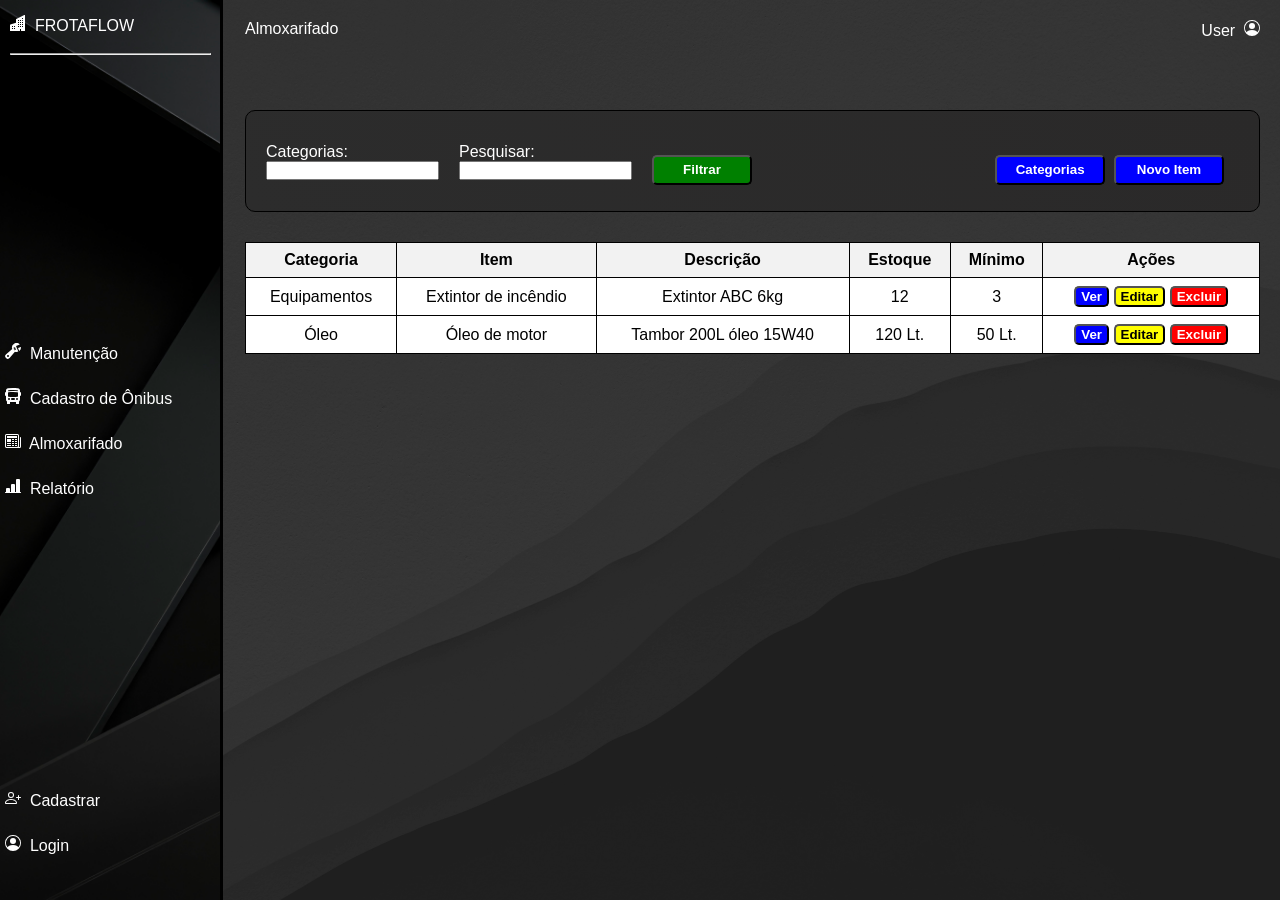
==== pages/almoxarifado.html @ 7c18bd1d "Add files via upload" ====
<!DOCTYPE html>
<html lang="en">
<head>
    <meta charset="UTF-8">
    <meta name="viewport" content="width=device-width, initial-scale=1.0">
    <title>FrotaFlow</title>
    <link rel="stylesheet" href="/style/style_almoxarifado.css">
</head>
<body>
    <header>
    <div class="logo"> 
        <a href="/pages/landing_page.html">
            <p>
                <svg xmlns="http://www.w3.org/2000/svg" width="16" height="16" fill="currentColor" class="bi bi-buildings-fill" viewBox="0 0 16 16">
                    <path d="M15 .5a.5.5 0 0 0-.724-.447l-8 4A.5.5 0 0 0 6 4.5v3.14L.342 9.526A.5.5 0 0 0 0 10v5.5a.5.5 0 0 0 .5.5h9a.5.5 0 0 0 .5-.5V14h1v1.5a.5.5 0 0 0 .5.5h3a.5.5 0 0 0 .5-.5zM2 11h1v1H2zm2 0h1v1H4zm-1 2v1H2v-1zm1 0h1v1H4zm9-10v1h-1V3zM8 5h1v1H8zm1 2v1H8V7zM8 9h1v1H8zm2 0h1v1h-1zm-1 2v1H8v-1zm1 0h1v1h-1zm3-2v1h-1V9zm-1 2h1v1h-1zm-2-4h1v1h-1zm3 0v1h-1V7zm-2-2v1h-1V5zm1 0h1v1h-1z"/>
                </svg>
                &nbsp;FROTAFLOW
            </p>
        </a>
        <br>
        <hr width="199px">
    </div>
    
        <div class="funcoes">
            <ul>
                <li>
                    <a href="../index.html">
                        <svg xmlns="http://www.w3.org/2000/svg" width="16" height="16" fill="currentColor" class="bi bi-wrench-adjustable" viewBox="0 0 16 16">
                            <path d="M16 4.5a4.5 4.5 0 0 1-1.703 3.526L13 5l2.959-1.11q.04.3.041.61"/>
                            <path d="M11.5 9c.653 0 1.273-.139 1.833-.39L12 5.5 11 3l3.826-1.53A4.5 4.5 0 0 0 7.29 6.092l-6.116 5.096a2.583 2.583 0 1 0 3.638 3.638L9.908 8.71A4.5 4.5 0 0 0 11.5 9m-1.292-4.361-.596.893.809-.27a.25.25 0 0 1 .287.377l-.596.893.809-.27.158.475-1.5.5a.25.25 0 0 1-.287-.376l.596-.893-.809.27a.25.25 0 0 1-.287-.377l.596-.893-.809.27-.158-.475 1.5-.5a.25.25 0 0 1 .287.376M3 14a1 1 0 1 1 0-2 1 1 0 0 1 0 2"/>
                        </svg> 
                        &nbsp;Manutenção
                    </a>    
                </li>
                <li>
                    <a href="/pages/cadastro_onibus.html">
                        <svg xmlns="http://www.w3.org/2000/svg" width="16" height="16" fill="currentColor" class="bi bi-bus-front-fill" viewBox="0 0 16 16">
                            <path d="M16 7a1 1 0 0 1-1 1v3.5c0 .818-.393 1.544-1 2v2a.5.5 0 0 1-.5.5h-2a.5.5 0 0 1-.5-.5V14H5v1.5a.5.5 0 0 1-.5.5h-2a.5.5 0 0 1-.5-.5v-2a2.5 2.5 0 0 1-1-2V8a1 1 0 0 1-1-1V5a1 1 0 0 1 1-1V2.64C1 1.452 1.845.408 3.064.268A44 44 0 0 1 8 0c2.1 0 3.792.136 4.936.268C14.155.408 15 1.452 15 2.64V4a1 1 0 0 1 1 1zM3.552 3.22A43 43 0 0 1 8 3c1.837 0 3.353.107 4.448.22a.5.5 0 0 0 .104-.994A44 44 0 0 0 8 2c-1.876 0-3.426.109-4.552.226a.5.5 0 1 0 .104.994M8 4c-1.876 0-3.426.109-4.552.226A.5.5 0 0 0 3 4.723v3.554a.5.5 0 0 0 .448.497C4.574 8.891 6.124 9 8 9s3.426-.109 4.552-.226A.5.5 0 0 0 13 8.277V4.723a.5.5 0 0 0-.448-.497A44 44 0 0 0 8 4m-3 7a1 1 0 1 0-2 0 1 1 0 0 0 2 0m8 0a1 1 0 1 0-2 0 1 1 0 0 0 2 0m-7 0a1 1 0 0 0 1 1h2a1 1 0 1 0 0-2H7a1 1 0 0 0-1 1"/>
                        </svg>
                        &nbsp;Cadastro de Ônibus
                    </a>
                </li>
                <li>
                    <a href="almoxarifado.html">
                        <svg xmlns="http://www.w3.org/2000/svg" width="16" height="16" fill="currentColor" class="bi bi-newspaper" viewBox="0 0 16 16">
                            <path d="M0 2.5A1.5 1.5 0 0 1 1.5 1h11A1.5 1.5 0 0 1 14 2.5v10.528c0 .3-.05.654-.238.972h.738a.5.5 0 0 0 .5-.5v-9a.5.5 0 0 1 1 0v9a1.5 1.5 0 0 1-1.5 1.5H1.497A1.497 1.497 0 0 1 0 13.5zM12 14c.37 0 .654-.211.853-.441.092-.106.147-.279.147-.531V2.5a.5.5 0 0 0-.5-.5h-11a.5.5 0 0 0-.5.5v11c0 .278.223.5.497.5z"/>
                            <path d="M2 3h10v2H2zm0 3h4v3H2zm0 4h4v1H2zm0 2h4v1H2zm5-6h2v1H7zm3 0h2v1h-2zM7 8h2v1H7zm3 0h2v1h-2zm-3 2h2v1H7zm3 0h2v1h-2zm-3 2h2v1H7zm3 0h2v1h-2z"/>
                        </svg>
                        &nbsp;Almoxarifado
                    </a>
                </li>
                <li>
                    <a href="#">
                        <svg xmlns="http://www.w3.org/2000/svg" width="16" height="16" fill="currentColor" class="bi bi-bar-chart-line-fill" viewBox="0 0 16 16">
                            <path d="M11 2a1 1 0 0 1 1-1h2a1 1 0 0 1 1 1v12h.5a.5.5 0 0 1 0 1H.5a.5.5 0 0 1 0-1H1v-3a1 1 0 0 1 1-1h2a1 1 0 0 1 1 1v3h1V7a1 1 0 0 1 1-1h2a1 1 0 0 1 1 1v7h1z"/>
                        </svg>
                        &nbsp;Relatório
                    </a>
                </li>
            </ul>
        </div>
        <div class="login">
            <ul>
                <li>
                    <a href="/pages/cadastro_usuario.html">
                        <svg xmlns="http://www.w3.org/2000/svg" width="16" height="16" fill="currentColor" class="bi bi-person-plus" viewBox="0 0 16 16">
                            <path d="M6 8a3 3 0 1 0 0-6 3 3 0 0 0 0 6m2-3a2 2 0 1 1-4 0 2 2 0 0 1 4 0m4 8c0 1-1 1-1 1H1s-1 0-1-1 1-4 6-4 6 3 6 4m-1-.004c-.001-.246-.154-.986-.832-1.664C9.516 10.68 8.289 10 6 10s-3.516.68-4.168 1.332c-.678.678-.83 1.418-.832 1.664z"/>
                            <path fill-rule="evenodd" d="M13.5 5a.5.5 0 0 1 .5.5V7h1.5a.5.5 0 0 1 0 1H14v1.5a.5.5 0 0 1-1 0V8h-1.5a.5.5 0 0 1 0-1H13V5.5a.5.5 0 0 1 .5-.5"/>
                        </svg>
                        &nbsp;Cadastrar
                    </a>
                </li>
                <li class="item-login">
                    <a href="/pages/login.html">
                        <svg xmlns="http://www.w3.org/2000/svg" width="16" height="16" fill="currentColor" class="bi bi-person-circle" viewBox="0 0 16 16">
                            <path d="M11 6a3 3 0 1 1-6 0 3 3 0 0 1 6 0"/>
                            <path fill-rule="evenodd" d="M0 8a8 8 0 1 1 16 0A8 8 0 0 1 0 8m8-7a7 7 0 0 0-5.468 11.37C3.242 11.226 4.805 10 8 10s4.757 1.225 5.468 2.37A7 7 0 0 0 8 1"/>
                        </svg>
                        &nbsp;Login
                    </a>
                </li>
            </ul>
        </div>
    </header>

    <main>
        <div class="header2">
            <div class="item-header2">
                <p>Almoxarifado</p>
            </div>
            <div class="item-header2">
                <p>
                    User&nbsp;
                    <svg xmlns="http://www.w3.org/2000/svg" width="16" height="16" fill="currentColor" class="bi bi-person-circle" viewBox="0 0 16 16">
                        <path d="M11 6a3 3 0 1 1-6 0 3 3 0 0 1 6 0"/>
                        <path fill-rule="evenodd" d="M0 8a8 8 0 1 1 16 0A8 8 0 0 1 0 8m8-7a7 7 0 0 0-5.468 11.37C3.242 11.226 4.805 10 8 10s4.757 1.225 5.468 2.37A7 7 0 0 0 8 1"/>
                    </svg>
                </p>
            </div>
        </div>

        <div class="info-container">
            <div class="itens-info" id="placa">
                <p>Categorias:</p>
                <input type="text">
            </div>
            <div class="itens-info" id="status" >
                <p>Pesquisar: </p>
                <input type="text">
            </div>
            <div class="container-button">
                <div class="itens-info" id="botao-filtrar">
                    <button>Filtrar</button>
                </div>
                
                <div class="itens-info" id="botao-ordem">
                    <a href="/pages/categoria.html"><button>Categorias</button></a>&nbsp;
                    <a href="/pages/novoitem.html"><button>Novo Item</button></a>
                </div>
            </div>     
        </div>

        <div class="tabela">
            <table>
                <tr>
                    <th>Categoria</th>
                    <th>Item</th>
                    <th>Descrição</th>
                    <th>Estoque</th>
                    <th>Mínimo</th>
                    <th>Ações</th>
                </tr>

                <tr>
                    <td>Equipamentos</td>
                    <td>Extintor de incêndio</td>
                    <td>Extintor ABC 6kg</td>
                    <td>12</td>
                    <td>3</td>
                    <td><a href="/pages/novaordem.html"><button class="ver"> Ver </button></a> <a href="/pages/manutencao_editar.html"><button class="editar"> Editar</button></a> <button class="excluir">Excluir</button></td>
                </tr>

                <tr>
                    <td>Óleo</td>
                    <td>Óleo de motor</td>
                    <td>Tambor 200L óleo 15W40</td>
                    <td>120 Lt.</td>
                    <td>50 Lt.</td>
                    <td><a href="/pages/novaordem.html"><button class="ver"> Ver </button></a> <a href="/pages/manutencao_editar.html"><button class="editar"> Editar</button></a> <button class="excluir">Excluir</button></td>
                </tr>
            </table>
        </div>
    </main>  

</body>
</html>
---- style/style_almoxarifado.css ----
*{
    margin: 0px;
    padding: 0px;
}

body{
    font-family: Verdana, Geneva, Tahoma, sans-serif;
    background: linear-gradient(45deg, rgb(0, 0, 0), rgb(79, 79, 79));
    background-image: url(/images/wallpaper2.jpg);
    background-repeat: no-repeat;
    background-size: cover;
    background-position: center;
    background-attachment: fixed;
    min-height: 100vh;
}

/* Header Vertical */
header{
  position: fixed; 
  left: 0;
  width: 220px; 
  height: 100vh; 
  color: white;
  display: flex;
  flex-direction: column; 
  justify-content: space-between;
  border-right: 3px solid black;
  background-image: url(/images/wallpaper3.jpg);
  background-repeat: no-repeat;
  background-size: cover;
  background-position: center;
  background-attachment: fixed;
}


header .funcoes ul {
  list-style: none;
  padding: 0;
  display: flex;
  flex-direction: column; 
  gap: 15px; 
}

header .funcoes ul li a {
  color: white; 
  text-decoration: none;
  padding: 5px;
  display: block;
}

header .funcoes ul li  :hover {
    background-color:  #cccccc;
}

header .login ul {
  list-style: none;
  padding: 0;
  display: flex;
  flex-direction: column; 
  gap: 15px; 
}

header .login ul li a {
  color: white; 
  text-decoration: none;
  padding: 5px;
  display: block;
}

header .login ul li  :hover {
    background-color:  #cccccc;
}

.item-login{
    margin-bottom: 40px;
}

.logo{
    margin-left: 10px;
    margin-top: 15px;
}

.logo a{
    color: white; 
    text-decoration: none;
}

/* ///////////////////////// */

/* Main  */
main {
  margin-left: 225px; 
  padding: 20px;
  display: grid;
}

main h1{
    text-align: center;
    color: white;
}

.header2{
    display: flex;
    flex-direction: row;
    justify-content: space-between;
}

.item-header2{
    color: white;
    display: block;
}


/* //////////////////////// */

/* Filtrar informações */

.info-container{
    margin-top: 70px;
    display: flex;
    flex-direction: row;
    gap: 20px;
    background: linear-gradient(45deg, rgb(44, 44, 44), rgb(42, 41, 41));
    height: 100px;
    align-items: center;
    border-radius: 10px;
    border: 0.5px solid black; 
}

.info-container .itens-info p{
    color: white;
}

#placa{
    margin-left: 20px;
}

.container-button{
    width: 100%;
    display: flex;
    flex-direction: row;
    justify-content: space-between;
}

#botao-filtrar, #botao-ordem{
    margin-top: 17.5px;
}


#botao-filtrar button{
    background-color: green;
    width: 100px;
    height: 30px;
    color: white;
    font-weight: bold;
    border-radius: 5px;
}

#botao-filtrar button:hover{
    background-color: rgb(2, 199, 2);
}

#botao-ordem button{
    background-color: blue;
    width: 110px;
    height: 30px;
    color: white; 
    font-weight: bold;
    border-radius: 5px;
}

#botao-ordem button:hover{
    background-color: rgb(115, 115, 252);
}

#botao-ordem{
    margin-right: 35px;
}

/* //////////////////////// */

/* Tabela */

.tabela{
    margin-top: 30px;
}

.tabela table{
    border-collapse: collapse;
    width: 100%;
    align-content: center;
}

.tabela th, td{
    border: 1px solid black;
    padding: 8px;
    text-align: left;
    text-align: center;
}
.tabela td {
    background-color: white;
}

.editar{
    background-color: yellow;
    color: black;
    font-weight: bold;
    padding: 1px 5px;
    border-radius: 5px;
}

.editar:hover{
    background-color: rgb(189, 189, 39);
}

.excluir{
    background-color: red;
    color: white;
    font-weight: bold;
    padding: 1px 5px;
    border-radius: 5px;
}

.excluir:hover{
    background-color: rgb(179, 56, 56);
}

.ver{
    background-color: blue;
    color: white;
    font-weight: bold;
    padding: 1px 5px;
    border-radius: 5px;
}

.ver:hover{
    background-color: rgb(115, 115, 252);
}

.tabela th{
    background-color: #f2f2f2;
}

/* ////////////////////////// */
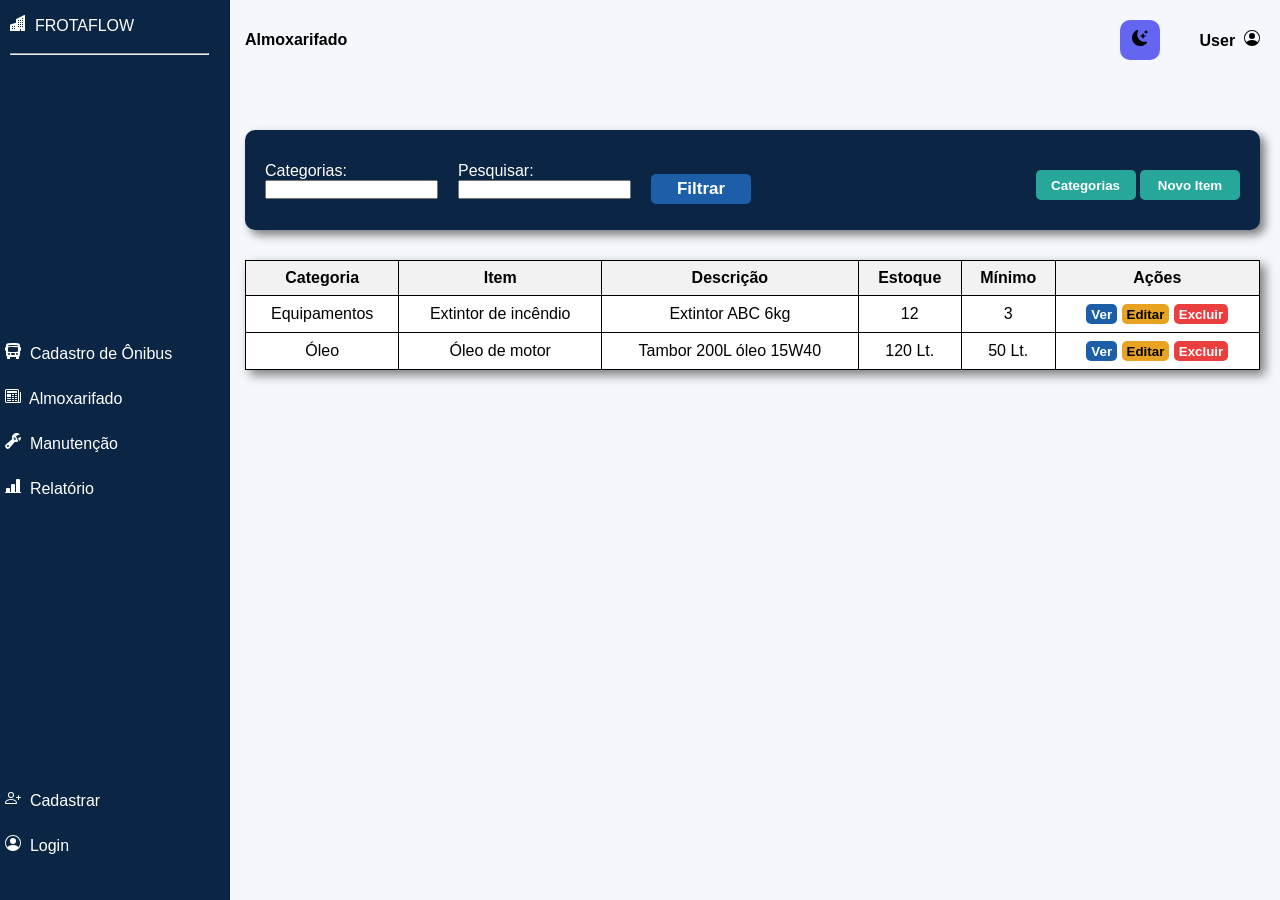
==== commit c4b64b88: "Add files via upload ATUALIZAÇÕES: - Botão dark mode - adicionado a nova paleta de cores - Juntan" ====
--- a/pages/almoxarifado.html
+++ b/pages/almoxarifado.html
@@ -4,7 +4,7 @@
     <meta charset="UTF-8">
     <meta name="viewport" content="width=device-width, initial-scale=1.0">
     <title>FrotaFlow</title>
-    <link rel="stylesheet" href="/style/style_almoxarifado.css">
+    <link rel="stylesheet" href="/style/style.css">
 </head>
 <body>
     <header>
@@ -24,6 +24,23 @@
         <div class="funcoes">
             <ul>
                 <li>
+                    <a href="/pages/cadastro_onibus.html">
+                        <svg xmlns="http://www.w3.org/2000/svg" width="16" height="16" fill="currentColor" class="bi bi-bus-front-fill" viewBox="0 0 16 16">
+                            <path d="M16 7a1 1 0 0 1-1 1v3.5c0 .818-.393 1.544-1 2v2a.5.5 0 0 1-.5.5h-2a.5.5 0 0 1-.5-.5V14H5v1.5a.5.5 0 0 1-.5.5h-2a.5.5 0 0 1-.5-.5v-2a2.5 2.5 0 0 1-1-2V8a1 1 0 0 1-1-1V5a1 1 0 0 1 1-1V2.64C1 1.452 1.845.408 3.064.268A44 44 0 0 1 8 0c2.1 0 3.792.136 4.936.268C14.155.408 15 1.452 15 2.64V4a1 1 0 0 1 1 1zM3.552 3.22A43 43 0 0 1 8 3c1.837 0 3.353.107 4.448.22a.5.5 0 0 0 .104-.994A44 44 0 0 0 8 2c-1.876 0-3.426.109-4.552.226a.5.5 0 1 0 .104.994M8 4c-1.876 0-3.426.109-4.552.226A.5.5 0 0 0 3 4.723v3.554a.5.5 0 0 0 .448.497C4.574 8.891 6.124 9 8 9s3.426-.109 4.552-.226A.5.5 0 0 0 13 8.277V4.723a.5.5 0 0 0-.448-.497A44 44 0 0 0 8 4m-3 7a1 1 0 1 0-2 0 1 1 0 0 0 2 0m8 0a1 1 0 1 0-2 0 1 1 0 0 0 2 0m-7 0a1 1 0 0 0 1 1h2a1 1 0 1 0 0-2H7a1 1 0 0 0-1 1"/>
+                        </svg>
+                        &nbsp;Cadastro de Ônibus
+                    </a>
+                </li>
+                <li>
+                    <a href="/pages/almoxarifado.html">
+                        <svg xmlns="http://www.w3.org/2000/svg" width="16" height="16" fill="currentColor" class="bi bi-newspaper" viewBox="0 0 16 16">
+                            <path d="M0 2.5A1.5 1.5 0 0 1 1.5 1h11A1.5 1.5 0 0 1 14 2.5v10.528c0 .3-.05.654-.238.972h.738a.5.5 0 0 0 .5-.5v-9a.5.5 0 0 1 1 0v9a1.5 1.5 0 0 1-1.5 1.5H1.497A1.497 1.497 0 0 1 0 13.5zM12 14c.37 0 .654-.211.853-.441.092-.106.147-.279.147-.531V2.5a.5.5 0 0 0-.5-.5h-11a.5.5 0 0 0-.5.5v11c0 .278.223.5.497.5z"/>
+                            <path d="M2 3h10v2H2zm0 3h4v3H2zm0 4h4v1H2zm0 2h4v1H2zm5-6h2v1H7zm3 0h2v1h-2zM7 8h2v1H7zm3 0h2v1h-2zm-3 2h2v1H7zm3 0h2v1h-2zm-3 2h2v1H7zm3 0h2v1h-2z"/>
+                        </svg>
+                        &nbsp;Almoxarifado
+                    </a>
+                </li>
+                <li>
                     <a href="../index.html">
                         <svg xmlns="http://www.w3.org/2000/svg" width="16" height="16" fill="currentColor" class="bi bi-wrench-adjustable" viewBox="0 0 16 16">
                             <path d="M16 4.5a4.5 4.5 0 0 1-1.703 3.526L13 5l2.959-1.11q.04.3.041.61"/>
@@ -33,24 +50,7 @@
                     </a>    
                 </li>
                 <li>
-                    <a href="/pages/cadastro_onibus.html">
-                        <svg xmlns="http://www.w3.org/2000/svg" width="16" height="16" fill="currentColor" class="bi bi-bus-front-fill" viewBox="0 0 16 16">
-                            <path d="M16 7a1 1 0 0 1-1 1v3.5c0 .818-.393 1.544-1 2v2a.5.5 0 0 1-.5.5h-2a.5.5 0 0 1-.5-.5V14H5v1.5a.5.5 0 0 1-.5.5h-2a.5.5 0 0 1-.5-.5v-2a2.5 2.5 0 0 1-1-2V8a1 1 0 0 1-1-1V5a1 1 0 0 1 1-1V2.64C1 1.452 1.845.408 3.064.268A44 44 0 0 1 8 0c2.1 0 3.792.136 4.936.268C14.155.408 15 1.452 15 2.64V4a1 1 0 0 1 1 1zM3.552 3.22A43 43 0 0 1 8 3c1.837 0 3.353.107 4.448.22a.5.5 0 0 0 .104-.994A44 44 0 0 0 8 2c-1.876 0-3.426.109-4.552.226a.5.5 0 1 0 .104.994M8 4c-1.876 0-3.426.109-4.552.226A.5.5 0 0 0 3 4.723v3.554a.5.5 0 0 0 .448.497C4.574 8.891 6.124 9 8 9s3.426-.109 4.552-.226A.5.5 0 0 0 13 8.277V4.723a.5.5 0 0 0-.448-.497A44 44 0 0 0 8 4m-3 7a1 1 0 1 0-2 0 1 1 0 0 0 2 0m8 0a1 1 0 1 0-2 0 1 1 0 0 0 2 0m-7 0a1 1 0 0 0 1 1h2a1 1 0 1 0 0-2H7a1 1 0 0 0-1 1"/>
-                        </svg>
-                        &nbsp;Cadastro de Ônibus
-                    </a>
-                </li>
-                <li>
-                    <a href="almoxarifado.html">
-                        <svg xmlns="http://www.w3.org/2000/svg" width="16" height="16" fill="currentColor" class="bi bi-newspaper" viewBox="0 0 16 16">
-                            <path d="M0 2.5A1.5 1.5 0 0 1 1.5 1h11A1.5 1.5 0 0 1 14 2.5v10.528c0 .3-.05.654-.238.972h.738a.5.5 0 0 0 .5-.5v-9a.5.5 0 0 1 1 0v9a1.5 1.5 0 0 1-1.5 1.5H1.497A1.497 1.497 0 0 1 0 13.5zM12 14c.37 0 .654-.211.853-.441.092-.106.147-.279.147-.531V2.5a.5.5 0 0 0-.5-.5h-11a.5.5 0 0 0-.5.5v11c0 .278.223.5.497.5z"/>
-                            <path d="M2 3h10v2H2zm0 3h4v3H2zm0 4h4v1H2zm0 2h4v1H2zm5-6h2v1H7zm3 0h2v1h-2zM7 8h2v1H7zm3 0h2v1h-2zm-3 2h2v1H7zm3 0h2v1h-2zm-3 2h2v1H7zm3 0h2v1h-2z"/>
-                        </svg>
-                        &nbsp;Almoxarifado
-                    </a>
-                </li>
-                <li>
-                    <a href="#">
+                    <a href="/pages/relatorio.html">
                         <svg xmlns="http://www.w3.org/2000/svg" width="16" height="16" fill="currentColor" class="bi bi-bar-chart-line-fill" viewBox="0 0 16 16">
                             <path d="M11 2a1 1 0 0 1 1-1h2a1 1 0 0 1 1 1v12h.5a.5.5 0 0 1 0 1H.5a.5.5 0 0 1 0-1H1v-3a1 1 0 0 1 1-1h2a1 1 0 0 1 1 1v3h1V7a1 1 0 0 1 1-1h2a1 1 0 0 1 1 1v7h1z"/>
                         </svg>
@@ -89,13 +89,24 @@
                 <p>Almoxarifado</p>
             </div>
             <div class="item-header2">
-                <p>
-                    User&nbsp;
-                    <svg xmlns="http://www.w3.org/2000/svg" width="16" height="16" fill="currentColor" class="bi bi-person-circle" viewBox="0 0 16 16">
-                        <path d="M11 6a3 3 0 1 1-6 0 3 3 0 0 1 6 0"/>
-                        <path fill-rule="evenodd" d="M0 8a8 8 0 1 1 16 0A8 8 0 0 1 0 8m8-7a7 7 0 0 0-5.468 11.37C3.242 11.226 4.805 10 8 10s4.757 1.225 5.468 2.37A7 7 0 0 0 8 1"/>
-                    </svg>
-                </p>
+                <div class="buttons">
+                    <!-- botão para fazer a troca de estados dark/light -->
+                    <button id="toggle" class="button">
+                        <svg xmlns="http://www.w3.org/2000/svg" width="16" height="16" fill="currentColor" class="bi bi-moon-stars-fill" viewBox="0 0 16 16">
+                            <path d="M6 .278a.77.77 0 0 1 .08.858 7.2 7.2 0 0 0-.878 3.46c0 4.021 3.278 7.277 7.318 7.277q.792-.001 1.533-.16a.79.79 0 0 1 .81.316.73.73 0 0 1-.031.893A8.35 8.35 0 0 1 8.344 16C3.734 16 0 12.286 0 7.71 0 4.266 2.114 1.312 5.124.06A.75.75 0 0 1 6 .278"/>
+                            <path d="M10.794 3.148a.217.217 0 0 1 .412 0l.387 1.162c.173.518.579.924 1.097 1.097l1.162.387a.217.217 0 0 1 0 .412l-1.162.387a1.73 1.73 0 0 0-1.097 1.097l-.387 1.162a.217.217 0 0 1-.412 0l-.387-1.162A1.73 1.73 0 0 0 9.31 6.593l-1.162-.387a.217.217 0 0 1 0-.412l1.162-.387a1.73 1.73 0 0 0 1.097-1.097zM13.863.099a.145.145 0 0 1 .274 0l.258.774c.115.346.386.617.732.732l.774.258a.145.145 0 0 1 0 .274l-.774.258a1.16 1.16 0 0 0-.732.732l-.258.774a.145.145 0 0 1-.274 0l-.258-.774a1.16 1.16 0 0 0-.732-.732l-.774-.258a.145.145 0 0 1 0-.274l.774-.258c.346-.115.617-.386.732-.732z"/>
+                        </svg>
+                    </button>
+                </div>
+                <div>
+                    <p>    
+                        User&nbsp;
+                        <svg xmlns="http://www.w3.org/2000/svg" width="16" height="16" fill="currentColor" class="bi bi-person-circle" viewBox="0 0 16 16">
+                            <path d="M11 6a3 3 0 1 1-6 0 3 3 0 0 1 6 0"/>
+                            <path fill-rule="evenodd" d="M0 8a8 8 0 1 1 16 0A8 8 0 0 1 0 8m8-7a7 7 0 0 0-5.468 11.37C3.242 11.226 4.805 10 8 10s4.757 1.225 5.468 2.37A7 7 0 0 0 8 1"/>
+                        </svg>
+                    </p>
+                </div>
             </div>
         </div>
 
@@ -151,6 +162,6 @@
             </table>
         </div>
     </main>  
-
+    <script src="/script/script.js"></script> 
 </body>
 </html>
--- a/style/style.css
+++ b/style/style.css
@@ -0,0 +1,719 @@
+*{
+    margin: 0px;
+    padding: 0px;
+    box-sizing: border-box;
+}
+
+body{
+    font-family: Verdana, Geneva, Tahoma, sans-serif;
+     /* cores de fundo */
+    --bg-grey-light: #F4F7FB;
+    --bg-white: #F4F7FB;
+    --bg-blue-dark: #142136;
+    --bg-indigo: #6366f1;
+    background-repeat: no-repeat;
+    background-size: cover;
+    background-position: center;
+    background-attachment: fixed;
+    min-height: 100vh;
+    background-color: var(--bg-grey-light);
+}
+
+.dark {
+  --text-white: #e6e6e6;
+  --text-dark: #ffffff;
+  --bg-grey-light: #1E1E1E;
+  --bg-white: #22395d;
+  --bg-blue-dark: #142136;
+  --bg-indigo: #0B2545;
+}
+
+/* Header Vertical */
+header{
+  position: fixed; 
+  left: 0;
+  width: 230px; 
+  height: 100vh; 
+  color: white;
+  display: flex;
+  flex-direction: column; 
+  justify-content: space-between;
+  background-color: #0B2545;
+  background-repeat: no-repeat;
+  background-size: cover;
+  background-position: center;
+  background-attachment: fixed;
+}
+
+
+header .funcoes ul {
+  list-style: none;
+  padding: 0;
+  display: flex;
+  flex-direction: column; 
+  gap: 15px; 
+}
+
+header .funcoes ul li a {
+  color: white; 
+  text-decoration: none;
+  padding: 5px;
+  display: block;
+}
+
+header .funcoes ul li  :hover {
+    background-color:  #3A9BD5;
+}
+
+header .login ul {
+  list-style: none;
+  padding: 0;
+  display: flex;
+  flex-direction: column; 
+  gap: 15px; 
+}
+
+header .login ul li a {
+  color: white; 
+  text-decoration: none;
+  padding: 5px;
+  display: block;
+}
+
+header .login ul li  :hover {
+    background-color:  #3A9BD5;
+}
+
+.item-login{
+    margin-bottom: 40px;
+}
+
+.logo{
+    margin-left: 10px;
+    margin-top: 15px;
+}
+
+.logo a{
+    color: white; 
+    text-decoration: none;
+}
+
+
+/* ///////////////////////// */
+
+/* Main  */
+main {
+  margin-left: 225px; 
+  padding: 20px;
+  display: grid;
+}
+
+main h1{
+    text-align: center;
+    color: white;
+}
+
+.header2{
+    display: flex;
+    flex-direction: row;
+    justify-content: space-between;
+    
+}
+
+.item-header2{
+    display: flex;
+    flex-direction: row;
+    font-weight: bold;
+    color: var(--text-dark);
+    gap: 40px;
+    align-items: center;
+}
+
+.item-header2 p{
+    text-shadow: 5px rgba(0,0,0,0.5); 
+}
+
+.buttons .button {
+  width: 40px;
+  height: 40px;
+  border: none;
+  border-radius: 10px;
+  font-family: inherit;
+  cursor: pointer;
+  background-color: var(--bg-indigo);
+  color: var(--text-white);
+  font-size: 16px;
+  font-weight: 400;
+  text-transform: capitalize;
+}
+
+/* //////////////////////// */
+
+/* Filtrar informações */
+
+.info-container{
+    margin-top: 70px;
+    display: flex;
+    flex-direction: row;
+    gap: 20px;
+    background-color: #0B2545;
+    height: 100px;
+    align-items: center;
+    border-radius: 10px;
+    box-shadow: 5px 5px 10px rgba(0,0,0,0.5); 
+    padding: 20px 20px;
+}
+
+.info-container .itens-info p{
+    color: white;
+}
+
+
+
+.container-button{
+    width: 100%;
+    display: flex;
+    flex-direction: row;
+    justify-content: space-between;
+}
+
+#botao-filtrar{
+    margin-top: 17.5px;
+}
+
+.filtro-relatorio{
+    margin-bottom: 20px;
+}
+
+
+#botao-filtrar button{
+    background-color: #1c5fa8;
+    width: 100px;
+    height: 30px;
+    color: white;
+    font-weight: bold;
+    font-size: 17px;
+    border-radius: 5px;
+    border: none;
+}
+
+#botao-filtrar button:hover{
+    background-color: #2577ce;
+}
+
+#botao-ordem button{
+    background-color: #27A69A;
+    width: 100px;
+    height: 30px;
+    color: white; 
+    font-weight: bold;
+    border-radius: 5px;
+    border: none;
+}
+
+#botao-ordem button:hover{
+    background-color: #37e0cf;
+}
+
+#botao-ordem{
+    margin-top: 14px;
+    display: flex;
+    flex-direction: row;
+    justify-content: center;
+}
+
+/* //////////////////////// */
+
+/* Tabela */
+
+.tabela{
+    margin-top: 30px;
+    box-shadow: 5px 5px 10px rgba(0,0,0,0.5);
+}
+
+.tabela table{
+    border-collapse: collapse;
+    width: 100%;
+    align-content: center;
+}
+
+.tabela th, td{
+    border: 1px solid black;
+    padding: 8px;
+    text-align: left;
+    text-align: center;
+}
+.tabela td {
+    background-color: white;
+}
+
+.editar{
+    background-color: #E8A320;
+    color: black;
+    font-weight: bold;
+    padding: 1px 5px;
+    border-radius: 5px;
+    border: none;
+    height: 20px;
+}
+
+.editar:hover{
+    background-color: #fdbe48;
+}
+
+.excluir{
+    background-color: #eb3f3f;
+    color: white;
+    font-weight: bold;
+    padding: 1px 5px;
+    border-radius: 5px;
+    border: none;
+    height: 20px;
+}
+
+.excluir:hover{
+    background-color: #da2121;
+}
+
+.ver{
+    background-color: #1C5FA8;
+    color: white;
+    font-weight: bold;
+    padding: 1px 5px;
+    border-radius: 5px;
+    height: 20px;
+    border: none;
+}
+
+.ver:hover{
+    background-color: #2678cf;
+}
+
+.tabela th{
+    background-color: #f2f2f2;
+}
+
+/* ////////////////////////// */
+
+/* Tabela cadastro de onibus */
+
+.tabela2{
+    margin-top: 30px;
+}
+
+.tabela2 table{
+    border-collapse: collapse;
+    width: 100%;
+    align-content: center;
+}
+
+.tabela2 th, td{
+    border: 1px solid black;
+    padding: 8px;
+    text-align: left;
+    text-align: center;
+}
+.tabela2 td {
+    background-color: white;
+}
+
+.tabela2 th{
+    background-color: #f2f2f2;
+}
+
+/* ////////////////////////// */
+
+/* Filtrar informações (relatório */
+
+
+
+.periodo{
+    display: flex;
+    flex-direction: row;
+    gap: 10px;
+    align-items: center;
+    color: white;
+}
+
+.periodo hr{
+    width: 10px;
+    height: 1px;
+    border: 1px solid white;
+}
+
+.periodo #txtData{
+    width: 80px;
+}
+
+.placa{
+    display: flex;
+    flex-direction: row;
+    justify-content: space-between;
+    width: 100%;
+}
+
+.item-placa{
+    display: flex;
+    flex-direction: row;
+    align-items: center;
+    gap: 10px;
+    color: white;
+    
+}
+
+
+
+
+.container-button{
+    width: 100%;
+    display: flex;
+    flex-direction: row;
+    justify-content: space-between;
+}
+
+/*Seleção de opções*/
+select{
+    border: 0cap;
+    padding-left: 5px;
+    cursor: pointer;
+    height: 20px;
+}
+
+/*Botão filtrar*/
+.botao_filtrar {
+    background: linear-gradient(45deg, rgb(68, 175, 19), rgb(11, 130, 0));
+    color: white;
+    border: none;
+    padding: 8px;
+    cursor: pointer;
+    text-align: center;
+    font-size: large;
+    border-radius: 5px;
+}
+
+/*///////////////////////////*/
+
+/* Div Gráficos */
+
+.status {
+    display: flex;
+    flex-direction:column;
+    gap: 30px;
+    background-color: #0B2545;
+    align-items: top;
+    padding: 10px;
+    border-bottom-left-radius: 5px;
+    border-bottom-right-radius: 5px;
+    margin-top: 20px;
+    border-radius: 10px;
+    box-shadow: 5px 5px 10px rgba(0,0,0,0.5); 
+}
+
+
+.item-status{
+    margin-top: 25px;
+    display: flex;
+    flex-direction: row;
+}
+
+#status-grafico{
+    display:flex;
+    justify-content: space-around;
+    margin-bottom: 25px;
+    
+}
+
+#status-botao{
+    justify-content: space-evenly; 
+    width: 100%;  
+}
+
+
+.manutencao {
+    background-color: #E8A320;
+    height: 40px;        
+    display: flex;    
+    flex-direction: row;    
+    align-items: center;   
+    justify-content: center;
+    color: #ffffff;
+    padding: 0px 7px;
+    border-radius: 5px;
+}
+
+.concluido {
+    background-color: #27A69A;
+    height: 40px;        
+    display: flex;      
+    flex-direction: row;  
+    align-items: center;   
+    justify-content: center;
+    color: #ffffff;
+    padding: 0px 7px;
+    border-radius: 5px;
+}
+
+.aguardando {
+    background-color: #3A9BD5;
+    height: 40px;        
+    display: flex;        
+    align-items: center;   
+    justify-content: center;
+    color: #ffffff;
+    padding: 0px 7px;
+    border-radius: 5px;
+}
+
+.pendente {
+    background-color: #ef5454;
+    height: 40px;        
+    display: flex;        
+    align-items: center;   
+    justify-content: center;
+    color: #ffffff;
+    padding: 0px 7px;
+    border-radius: 5px;
+}
+
+.exportar {
+    background: linear-gradient(45deg, rgb(100, 100, 100), rgb(69, 69, 69));
+    height: 40px;        
+    display: flex;        
+    align-items: center;   
+    justify-content: center;
+    color: #ffffff;
+    padding: 0px 7px;
+    border-radius: 5px;
+}
+
+.link_pdf {
+  text-decoration: none;
+  color: white;
+}
+
+.grafico_barra {
+    height: 300px;
+    width: 500px;
+    padding: 10px;
+    border-top-left-radius: 5px;
+    border-bottom-left-radius: 5px;
+    justify-content: center;
+}
+
+.grafico_pizza {
+    align-items: center;
+    height: 300px;
+    justify-content: center;
+    border-top-right-radius: 5px;
+    border-bottom-right-radius: 5px;
+    border-left: 2px solid rgb(53, 53, 53); 
+    padding-left: 25px;
+}
+
+/*//////////////////////////*/
+
+/* Cadastro */
+.cadastro-ordem{
+    display: grid;
+    background-color: #0B2545;
+    margin-top: 70px;
+    align-items: center;
+    padding: 10px 10px;
+    border-radius: 10px;
+    box-shadow: 5px 5px 10px rgba(0,0,0,0.5);  
+    color: white;
+}
+
+#foto{
+    margin-top: 25px;
+    display: flex;
+    flex-direction: column;
+    align-items: center;
+    justify-content: center;
+    margin-bottom: 30px;
+}
+
+#item-foto{
+    background-color: gray;
+    display: flex;
+    flex-direction: row;
+    width: 150px;
+    height: 150px;
+    padding: 10px;
+    justify-content: center;
+    align-items: center;
+    border-radius: 10px;
+}
+
+#foto button{
+    margin-top: 20px;
+}
+
+
+#item-ordem-1{
+    display: flex;
+    flex-direction: row;
+    gap: 27px;
+    margin-top: 10px;
+}
+
+
+#item-ordem-2{
+    display: flex;
+    flex-direction: row;
+    gap: 34px;
+    margin-top: 20px;
+}
+
+#item-ordem-3{
+    margin-top: 32px;
+}
+
+#item-ordem-3 p{
+    margin-bottom: 5px;
+}
+
+#item-ordem-3 textarea{
+    resize: none;
+    width: 100%;
+    height: 100px;
+    border-radius: 5px;
+}
+
+#item-ordem-4{
+    margin-top: 32px;
+}
+
+#item-ordem-4 p{
+    margin-bottom: 5px;
+}
+
+#item-ordem-4 textarea{
+    resize: none;
+    width: 100%;
+    height: 100px;
+    border-radius: 5px;
+}
+
+
+#item-ordem-5{
+    display: flex;
+    flex-direction: row;
+    gap: 30px;
+    margin-top: 30px;
+    justify-content: center;
+    margin-bottom: 10px;
+}
+
+#button-cadastrar button{
+    background-color: #27A69A;
+    width: 100px;
+    height: 30px;
+    color: white;
+    font-weight: bold;
+    border-radius: 5px;
+    border: none;
+
+}
+
+#button-cancelar button{
+    background-color: #ef5454;
+    width: 100px;
+    height: 30px;
+    color: white;
+    font-weight: bold;
+    border-radius: 5px;
+    border: none;
+}
+
+#button-cancelar button:hover{
+    background-color: rgb(179, 56, 56);
+}
+
+#button-cadastrar button:hover{
+    background-color: rgb(2, 199, 2);
+}
+
+/* Cadastro Item */
+.cadastro-item{
+    display: grid;
+    background-color: #0B2545;
+    margin-top: 70px;
+    align-items: center;
+    padding: 10px 10px;
+    border-radius: 10px;
+    box-shadow: 5px 5px 10px rgba(0,0,0,0.5);  
+    color: white;
+}
+
+#item-item-1{
+    margin-top: 10px;
+    display: flex;
+    flex-direction: column;
+    gap: 10px;
+
+}
+
+#item-item-1 input{
+    height: 25px;
+}
+
+#item-item-2{
+    display: flex;
+    flex-direction: column;
+    gap: 10px;
+    margin-top: 20px;
+}
+
+#item-item-2 input{
+    height: 25px;
+}
+
+#item-item-3{
+    margin-top: 20px;
+    display: flex;
+    flex-direction: column;
+    gap: 10px;
+}
+
+#item-item-3 textarea{
+    resize: none;
+    width: 100%;
+    height: 100px;
+    border-radius: 5px;
+}
+
+#item-item-4{
+    margin-top: 20px;
+    display: flex;
+    flex-direction: column;
+    gap: 10px;
+}
+
+#item-item-4 input{
+    height: 25px;
+}
+
+#item-item-4_5{
+    margin-top: 20px;
+    display: flex;
+    flex-direction: column;
+    gap: 10px;
+}
+
+#item-item-4_5 input{
+    height: 25px;
+}
+
+#item-item-5{
+    display: flex;
+    flex-direction: row;
+    gap: 30px;
+    margin-top: 30px;
+    justify-content: center;
+    margin-bottom: 10px;
+}
+
+#categoria, #nome_item, #descricao, #atual, #minimo {
+    font-size: 12.5px;
+}
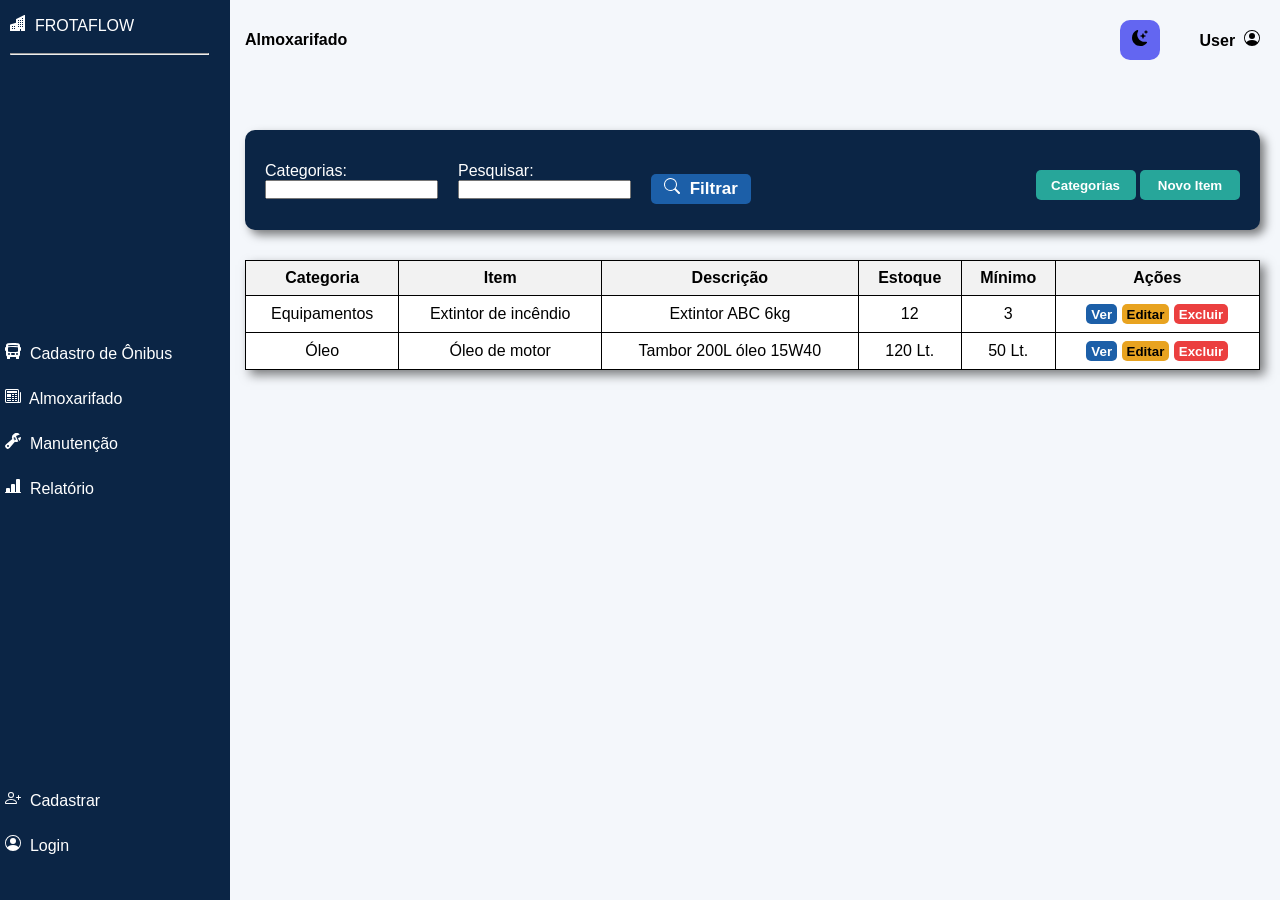
==== commit 028c22e7: "Add files via upload" ====
--- a/pages/almoxarifado.html
+++ b/pages/almoxarifado.html
@@ -121,7 +121,12 @@
             </div>
             <div class="container-button">
                 <div class="itens-info" id="botao-filtrar">
-                    <button>Filtrar</button>
+                    <button>
+                        <svg xmlns="http://www.w3.org/2000/svg" width="16" height="16" fill="currentColor" class="bi bi-search" viewBox="0 0 16 16">
+                            <path d="M11.742 10.344a6.5 6.5 0 1 0-1.397 1.398h-.001q.044.06.098.115l3.85 3.85a1 1 0 0 0 1.415-1.414l-3.85-3.85a1 1 0 0 0-.115-.1zM12 6.5a5.5 5.5 0 1 1-11 0 5.5 5.5 0 0 1 11 0"/>
+                        </svg>
+                        &nbsp;Filtrar
+                    </button>
                 </div>
                 
                 <div class="itens-info" id="botao-ordem">
--- a/style/style.css
+++ b/style/style.css
@@ -326,7 +326,6 @@
 /* Filtrar informações (relatório */
 
 
-
 .periodo{
     display: flex;
     flex-direction: row;
@@ -716,4 +715,79 @@
 
 #categoria, #nome_item, #descricao, #atual, #minimo {
     font-size: 12.5px;
+}
+
+/* Categoria */
+
+.categorias{
+    display: grid;
+    background-color: #0B2545;
+    margin-top: 70px;
+    align-items: center;
+    padding: 10px 10px;
+    border-radius: 10px;
+    color: white;
+    box-shadow: 5px 5px 10px rgba(0,0,0,0.5); 
+}
+
+#container-botoes{
+    display: flex;
+    flex-direction: row;
+    gap: 10px;
+    margin: 10px 10px;
+    justify-content: end;
+}
+
+#cards{
+    display: grid;
+    margin: 10px 10px;
+    grid-template-columns: 1fr 1fr 1fr;
+
+}
+
+.card{
+    display: flex;
+    flex-direction: column;
+    background-color: #1C5FA8;
+    width: 290px;
+    gap: 10px;
+    padding: 10px 10px;
+    border-radius: 10px;
+    margin: 5px 5px;
+}
+
+.botoes-card {
+    display: flex;  
+    flex-direction: row;
+    gap: 10px;
+}
+
+#nova-categoria {
+    background-color: #27A69A;
+    width: 100px;
+    height: 30px;
+    color: white;
+    font-weight: bold;
+    font-size: 12.5px;
+    border-radius: 5px;
+    border: none;
+}
+
+#nova-categoria:hover{
+    background-color: #1e776e;
+}
+
+#voltar {
+    background-color: #E8A320;
+    width: 100px;
+    height: 30px;
+    color: white;
+    font-weight: bold;
+    font-size: 12.5px;
+    border-radius: 5px;
+    border: none;
+}
+
+#voltar:hover{
+    background-color: #a1731d;
 }
